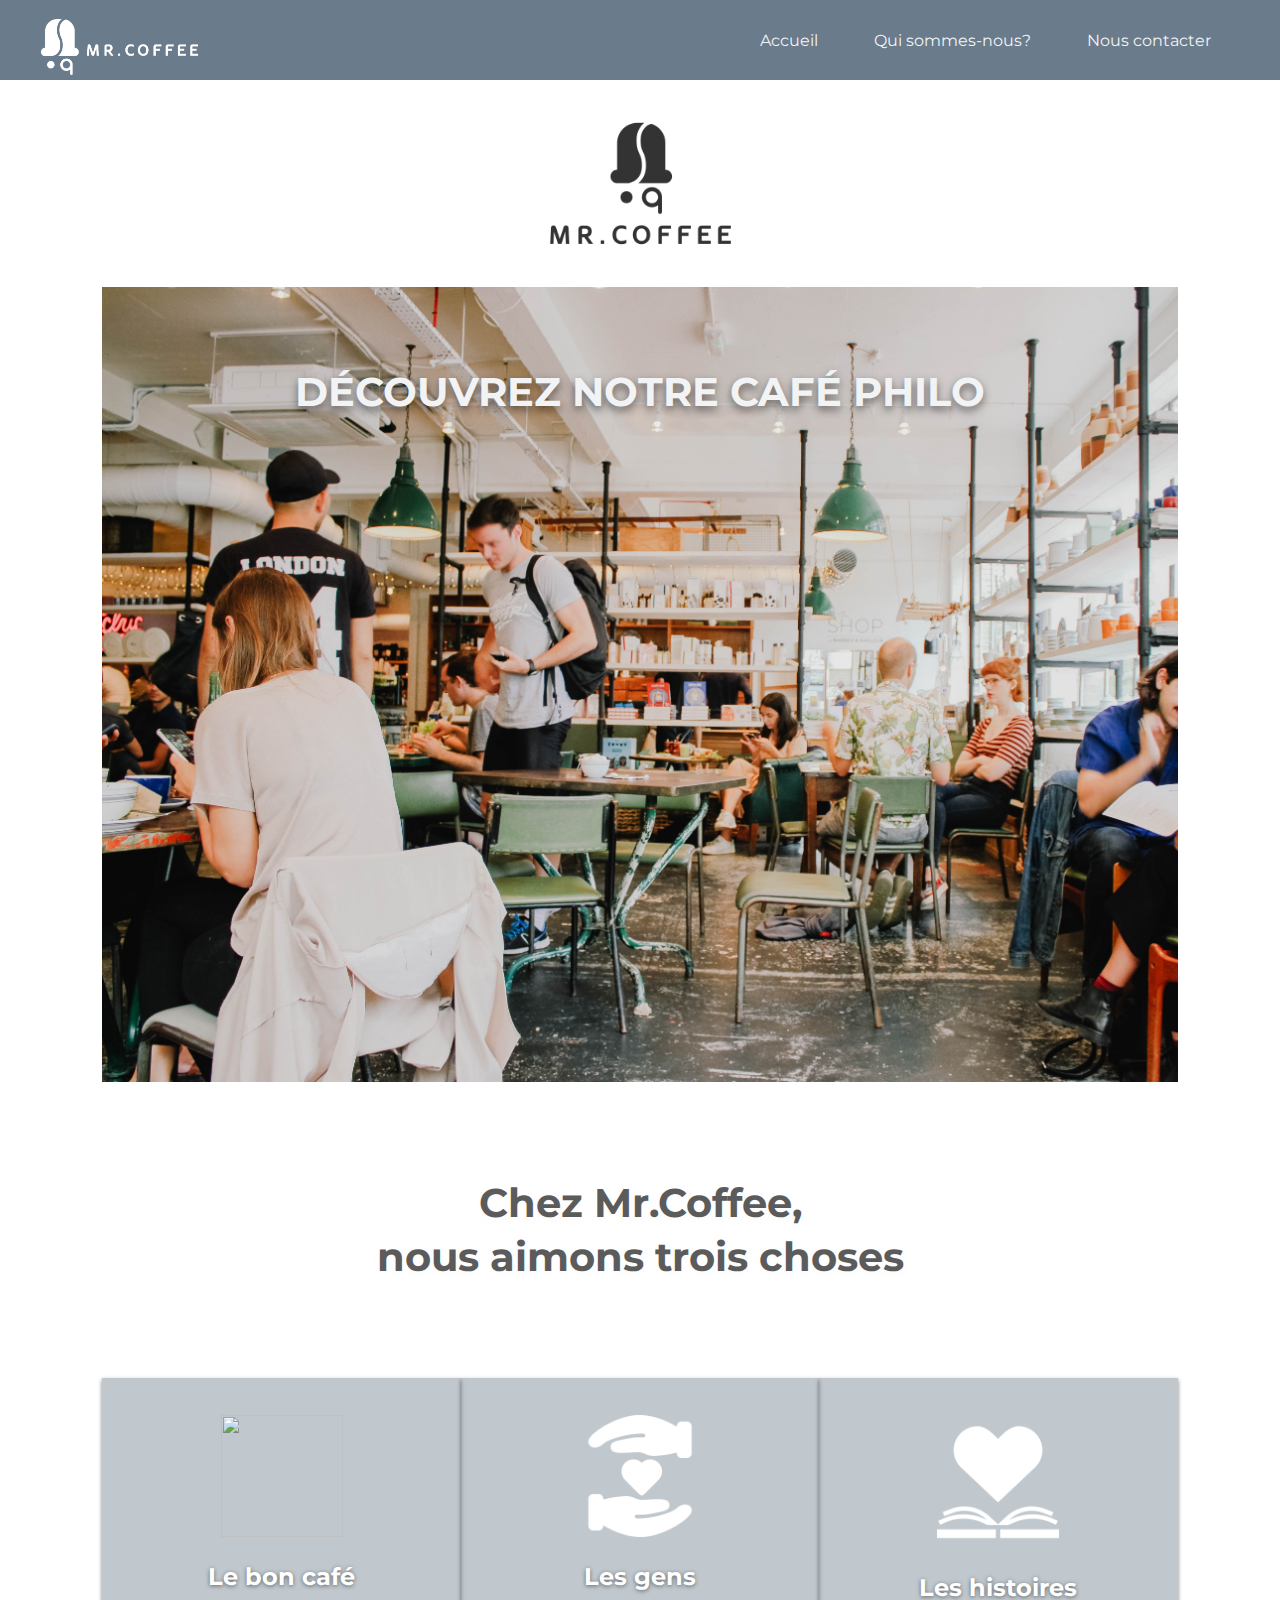
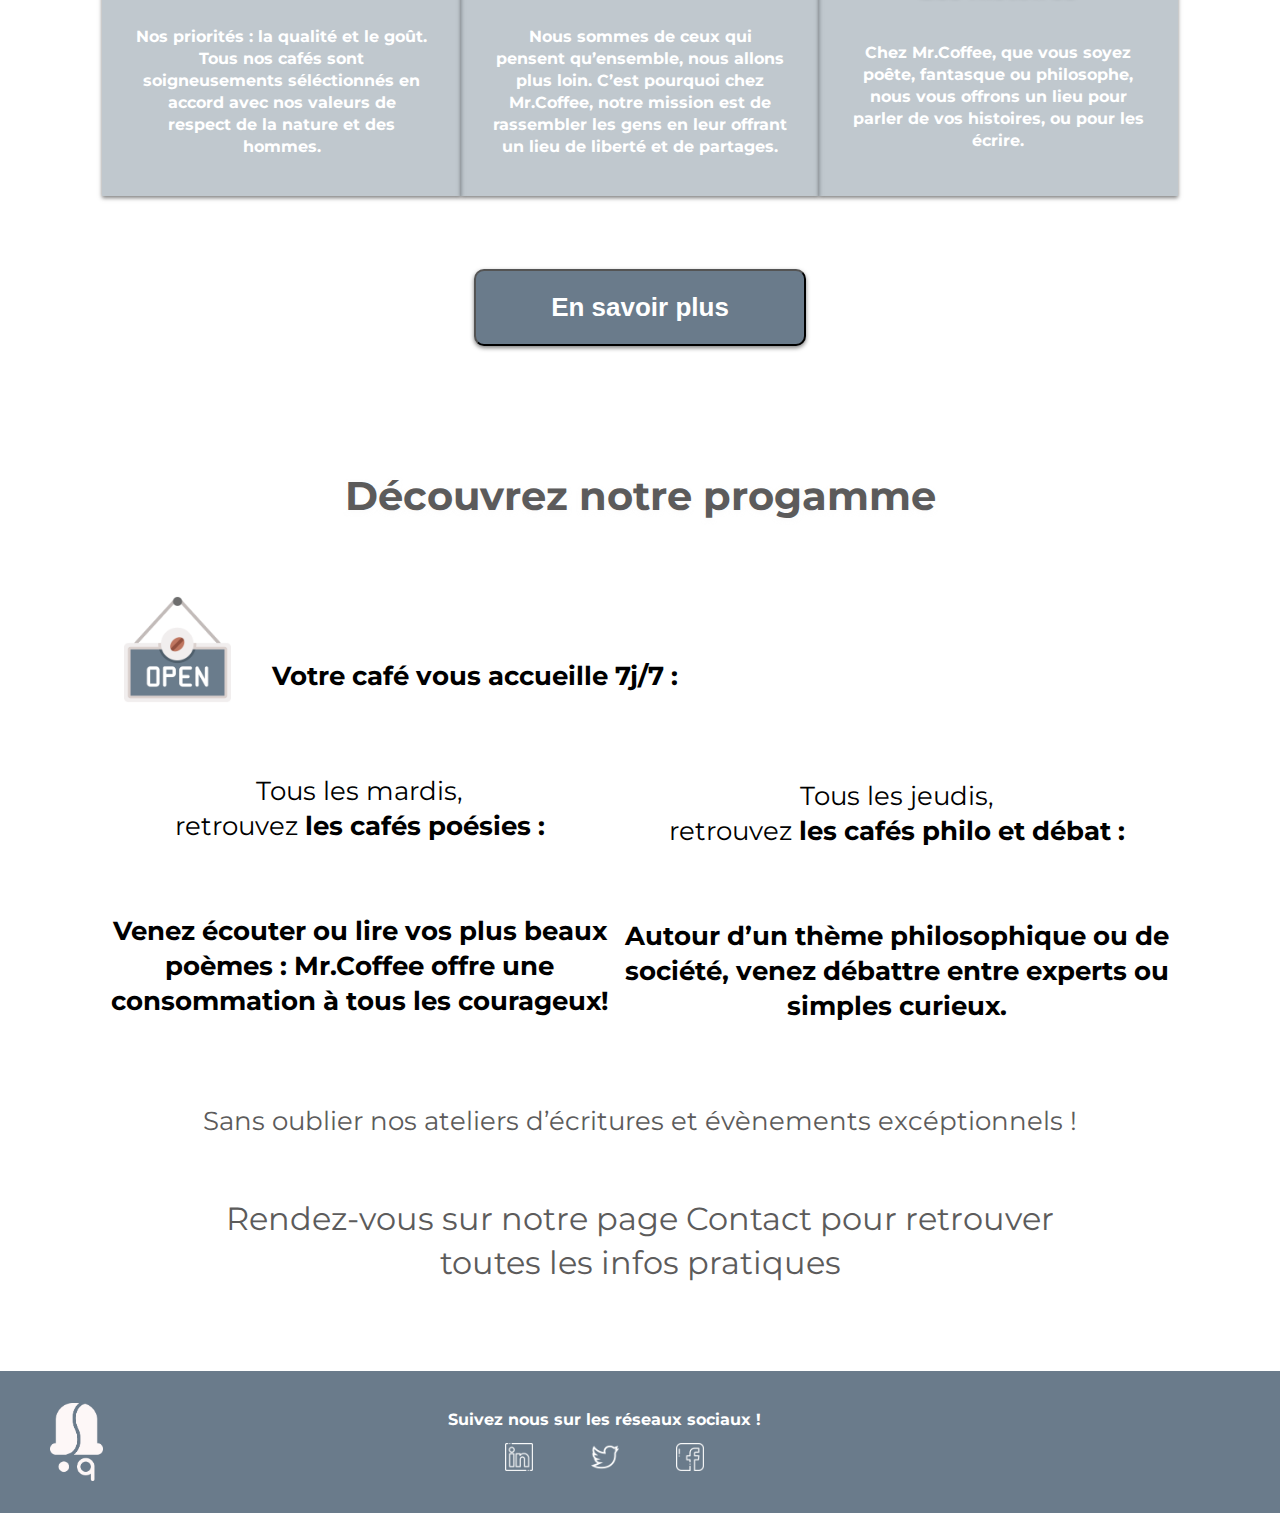
==== index.html @ 5530988a "Project_1_1" ====
<!DOCTYPE html>
<html lang="en">

<head>
    <meta charset="UTF-8">
    <meta http-equiv="X-UA-Compatible" content="IE=edge">
    <meta name="viewport" content="width=device-width, initial-scale=1.0">
    <title>Document</title>
    <link rel="preconnect" href="https://fonts.gstatic.com">
    <link rel="preconnect" href="https://fonts.gstatic.com">
    <link href="https://fonts.googleapis.com/css2?family=Montserrat:wght@400;700&display=swap" rel="stylesheet">
    <link rel="stylesheet" href="application.css">
</head>

<body>
    <header>
        <div class="container-header">
            <img src="./assets/full_logo_white.png" alt="" srcset="">
            <nav class="menu_nav">
                <a href="#">Accueil</a>
                <a href="#">Qui sommes-nous?</a>
                <a href="#">Nous contacter</a>
            </nav>
        </div>
    </header>
    <main id="main">
        <section id="logo_main">
            <img src="./assets/logo_mrcoffee.png" alt="" srcset="">
        </section>

        <section id="main_photo">
            <p>DÉCOUVREZ NOTRE CAFÉ PHILO</p>
        </section>

        <section id="parag1">
            <p>Chez Mr.Coffee,<br>nous aimons trois choses</p>
        </section>

        <section id="cards-container">
            <!-- <div class="cards"> -->
            <div class="card-item">
                <img src="assets/icon_café.png" alt="" srcset="">
                <h1>Le bon café</h1>
                <p>Nos priorités : la qualité et le goût. Tous nos cafés sont soigneusements séléctionnés en accord
                    avec
                    nos valeurs de respect de la nature et des hommes.</p>
            </div>
            <div class="card-item">
                <img src="assets/icon_gens.png" alt="" srcset="">
                <h1>Les gens</h1>
                <p>Nous sommes de ceux qui pensent qu’ensemble, nous allons plus loin. C’est pourquoi chez
                    Mr.Coffee,
                    notre mission est de rassembler les gens en leur offrant un lieu de liberté et de partages.</p>
            </div>
            <div class="card-item">
                <img src="assets/icon_histoires.png" alt="" srcset="">
                <h1>Les histoires</h1>
                <p>Chez Mr.Coffee, que vous soyez poête, fantasque ou philosophe, nous vous offrons un lieu pour
                    parler de vos histoires, ou pour les écrire.</p>
            </div>
        </section>

        <section id="button">
            <button>En savoir plus</button>

        </section>
        <section id="parag2">
            <p>Découvrez notre progamme</p>
        </section>

        <section id="parag3">
            <img src="assets/icon_open.png" alt="" srcset="">
            <p>Votre café vous accueille 7j/7 :</p>
        </section>

        <section id="two_cards">
            <div class="left-item">
                <p>
                    Tous les mardis,<br>
                    retrouvez <strong>les cafés poésies :</strong><br> <br> <br>
                    <strong> Venez écouter ou lire vos plus beaux<br>
                        poèmes : Mr.Coffee offre une <br>
                        consommation à tous les courageux!</strong>
                </p>

            </div>
            <div class="right-item">
                <p>
                    Tous les jeudis,<br>
                    retrouvez <strong> les cafés philo et débat :</strong><br><br> <br>
                    <strong> Autour d’un thème philosophique ou de<br>
                        société, venez débattre entre experts ou<br>
                        simples curieux.</strong>
                </p>
            </div>

        </section>
        <section id="parag4">
            <p>Sans oublier nos ateliers d’écritures et évènements excéptionnels !</p>
        </section>

        <section id="parag5">
            <p>Rendez-vous sur notre page Contact pour retrouver<br>toutes les infos pratiques</p>
        </section>

    </main>

    <footer>
        <div class="footer-container">
            <img src="./assets/logo_blanc.png" alt="" srcset="">
            <div class="social">
                <h6>Suivez nous sur les réseaux sociaux !</h6>
                <div class="social-icons">
                    <img src="assets/logo_linkedin.png" alt="" srcset="">
                    <img src="assets/logo_twitter.png" alt="" srcset="">
                    <img src="assets/logo_facebook.png" alt="" srcset="">
                </div>
            </div>
        </div>
    </footer>

</body>

</html>
---- application.css ----
*,
*:after,
*:before {
    box-sizing: border-box;
}

body {
    background: F5F5F5;
    font-family: 'Montserrat', sans-serif;
    padding: 0;
    margin: 0;
}

.container-header {
    height: 80px;
    width: 100%;
    background: #6A7B8B;
    left: 0;
    right: 0;
    display: flex;
    align-items: center;
    justify-content: space-between;
}

.container-header img {
    width: 157px;
    height: 56px;
    margin-top: 13px;
    margin-left: 41px;
}

.container-header  .menu_nav {
    margin-right: 41px;
    display: flex;
    justify-content: space-evenly;
}

.menu_nav a {
    margin: 1.75rem;
    font-weight: normal;
    color: #F1F3F5;
    display: inline;
    text-decoration: none;
}

main {
    padding-right: 8%;
    padding-left: 8%;
    padding: 0 auto;
    margin: 0 auto;
    display: flex;
    flex-direction: column;
}

#logo_main {
    display: flex;
	justify-content: center;
}


main #logo_main img {
    width: 207px;
    height: 207px;
    top: 10%;
    left: 50%;
}

@media screen and (max-width: 480px) 
{
    main #logo_main img {
        width: 150px;
        height: 150px;
    }
}

#main_photo {
    max-width: 100%;
    background-image: url(./assets/mr_coffee_salle.jpg);  
    background-size: cover; 
    height: 795px;    
}

#main_photo p {
    font-size: 40px;
    font-style: normal;
    font-weight: 700;
    margin: 80px;
    text-align: center;
    color: #F1F3F5;
    text-shadow: 0px 4px 8px rgba(0, 0, 0, 0.5);
}


@media screen and (max-width: 770px) 
{
    .container-header img {
        display: none;
    }
    .container-header  .menu_nav {
        display: flex;
        justify-content: center;
        margin: 0%;
    }
    .container-header {
        display: flex;
        align-items: center;
        justify-content: center;
    }

}

@media screen and (max-width: 470px) 
{
    .container-header img {
        display: none;
    }
    .container-header  .menu_nav {

        display: flex;
        justify-content: center;
    }
    .container-header {
        display: flex;
        align-items: center;
        justify-content: center;
    }
    .menu_nav a {
        margin: 0.75rem;
        font-size: 14px;
        font-weight: 400;
        display: inline;
        text-decoration: none;
    }

    #main_photo p {
        font-size: 30px;
        font-style: normal;
        font-weight: 700;
        margin: 80px;
    }

    #parag1 {
        margin: 1%;
        text-align: center;
        font-size: 26px;
        font-weight: bold;
    }


}



#contact_h1 h1 {
    font-size: 40px;
    line-height: 54px;
    text-align: center;
}

#adress p {
    font-size: 26px;
    line-height: 35px;
    color: #5C5B5B;
}

@media screen and (max-width: 480px) 
{
    #contact_h1 h1 {
        font-size: 20px;
        line-height: 34px;
    }
    
    #adress p {
        font-size: 18px;
        line-height: 25px;
    }
}

#adress img {
    max-width: 100%;
    margin-top: 7%;
    margin-bottom: 7%;
}

#posts {
    color: #5C5B5B;
}

#posts h1 {
    font-size: 40px;
    line-height: 54px;
}

#posts p {
    font-size: 24px;
    line-height: 33px;
}

.article {
    display: flex;
    flex-direction: column;
    text-align: left;
}

#post1 {
    margin-top: 2%;
    margin-bottom: 10%;
    display: flex;
    flex-direction: row-reverse;
	justify-content: space-between;
}
#post1 .article {
    padding-top: 5%;
}

#post1 img {
    width: 505px;
    margin-left: 10%;
}


#post2 img {
    width: 535px;
    margin-right: 7%;
}

#post2 {
    margin-bottom: 10%;
    display: flex;
    flex-direction: row;
	justify-content: space-between;
}

#post2 h1 {
    margin-top: 1%;
}

@media screen and (max-width: 1550px) 
{
    #posts h1 {
        font-size: 32px;
        line-height: 44px;
    }
    
    #posts p {
        font-size: 18px;
        line-height: 26px;
    }
    #post1 img {
        width: 405px;
    }
    
    
    #post2 img {
        width: 435px;
    }

}

@media screen and (max-width: 1220px) {
    #posts h1 {
        font-size: 32px;
        line-height: 24px;
    }
    
    #posts p {
        font-size: 18px;
        line-height: 24px;
    }
    #post1 img {
        max-height: 100%;
    }
    
    
    #post2 img {
        max-height: 100%;
    }

}

@media screen and (max-width: 1000px) {
    #posts h1 {
        font-size: 22px;
        line-height: 20px;
    }
    
    #posts p {
        font-size: 14px;
        line-height: 20px;
    }
    #post1 img {
        height: 420px;
    }
    
    
    #post2 img {
        width: 340px;
    }

}

#parag1 {
    margin: 5%;
    text-align: center;
    font-size: 40px;
    font-weight: 700;
    color: #5C5B5B;
    line-height: 54px;
    text-shadow: 0px 2px 4px rgba(248, 248, 248, 0.5);
}

 #cards-container {
	display: flex;
    flex-direction: row;
	justify-content: space-between;
	text-align: center;

}

.card-item {
    color: #FFFFFF;
    width: 386px;
    height: 418px;
    padding: 2%;
    background: rgba(106, 123, 139, 0.420127);
    box-shadow: 0px 2px 4px rgba(0, 0, 0, 0.5);
    display: flex;
    flex-direction: column;
    justify-content: space-evenly;
    align-items: center;
}

.card-item img {
    width: 122px;
    height: 122px;
    margin-top: 10px;
}

.card-item p {
    font-size: 16px;
    font-weight: bold;
    line-height: 22px;
    margin: 10px;
}

.card-item h1 {
    font-weight: bold;
    font-size: 24px;
    line-height: 33px;
    text-align: center;
    text-shadow: 0px 1px 4px rgba(0, 0, 0, 0.5);
}

@media screen and (max-width: 950px) 
{
    #cards-container {
        display: flex;
        flex-direction: column;
	    justify-content: space-between;
	    text-align: center;
    }
    .card-item {
        width: 100%;
        height: 20%;
        padding: 2%;
        margin-top: 3%;
        display: flex;
        flex-direction: row;
        justify-content: space-evenly;
        align-items: center;
    }
    .card-item p {
        margin: 0 10px 0 3% ;
        font-size: 16px;
        font-weight: normal;
        line-height: 22px;
    }
    .card-item h1 {
        text-align: left;
        margin-left: 6%;
        font-weight: normal;
        font-size: 24px;
    }
    .card-item img {
        width: 102px;
        height: 102px;
        margin-top: 10px;
    }
}

#button {
    display: flex;
	justify-content: center;
    padding: 5%;
}

button {
    margin: 2%;
    background-color: #6A7B8B;
    box-shadow: 0px 2px 4px rgba(0, 0, 0, 0.5);
    border-radius: 10px;
    width: 332px;
    height: 77px;
    left: 549px;
    top: 1861px;
    font-size: 26px;
    font-weight: 700;
    line-height: 35px;
    text-align: center;
    color: #FFFFFF;
}

#parag2 {
    margin: 1%;
    text-align: center;
    font-size: 40px;
    font-weight: bold;
    color: #5C5B5B;
    line-height: 54px;
    text-shadow: 0px 2px 4px rgba(248, 248, 248, 0.5);
}

@media screen and (max-width: 475px)  {
    #parag1 {
        font-size: 30px;
        line-height: 34px;
    }
    
    #parag2 {
        font-size: 30px;
        line-height: 34px;
    }

}

#parag3 {
    margin: 2%;
    display: flex;
	justify-content: flex-start;
    align-items: flex-end;
}

#parag3 p {
    font-size: 26px;
    font-weight: bold;
    margin-bottom: 1%;
    margin-left: 4%;
}

#parag3 img {
    width: 107px;
    height: 107px;
}

#two_cards {
    display: flex;
	justify-content: space-around;
	text-align: center;
	flex-wrap: wrap;
    text-align: center;
    font-size: 26px;
    line-height: 35px;
}

#two_cards p {
    margin-top: 10%;
    margin-bottom: 10%;
}



#parag4 {
    text-align: center;
    font-size: 26px;
    line-height: 35px;
    color: #5C5B5B;
}

#parag5 {
    text-align: center;
    font-size: 32px;
    line-height: 44px;
    color: #5C5B5B;
    margin-bottom: 5%;
}

footer {
    left: 0%;
    bottom: 0%;
}

.footer-container {
    height: 142px;
    width: 100%;
    background: #6A7B8B;
    display: flex;
    align-items: center;
}

.footer-container img{
    width: 53px;
    height: 78px;
    margin-left: 50px;
}
.social {
    padding-left: 35%;
    position: absolute;
    display: flex;
    flex-direction: column;
	justify-content: center;
}
.social-icons {
    display: flex;
    flex-direction: row;
	justify-content: space-evenly;
    align-items: center;
}

.social-icons img{
    width: 28px;
    height: 28px;
    margin: 5px 0px 5px 0px;
}

.social h6 {
    font-size: 16px;
    font-weight: bold;
    line-height: 16px;
    color: #FFFFFF;
    align-content: center;
    margin: 5px 0px 10px 0px;
}

@media screen and (max-width: 475px) 
{
    #two_cards {
        font-size: 20px;
        line-height: 25px;
    }

    #parag4 {
        font-size: 20px;
        line-height: 25px;
    }
    
    #parag5 {
        font-size: 22px;
        line-height: 24px;
    }

    .footer-container > img{
        display: none;
    }

    .footer-container {
        height: 100px;
    }

    .social {
        padding-left: 20%;
    }
    .social h6 {
        font-size: 12px;
        font-weight: normal;
    }
}
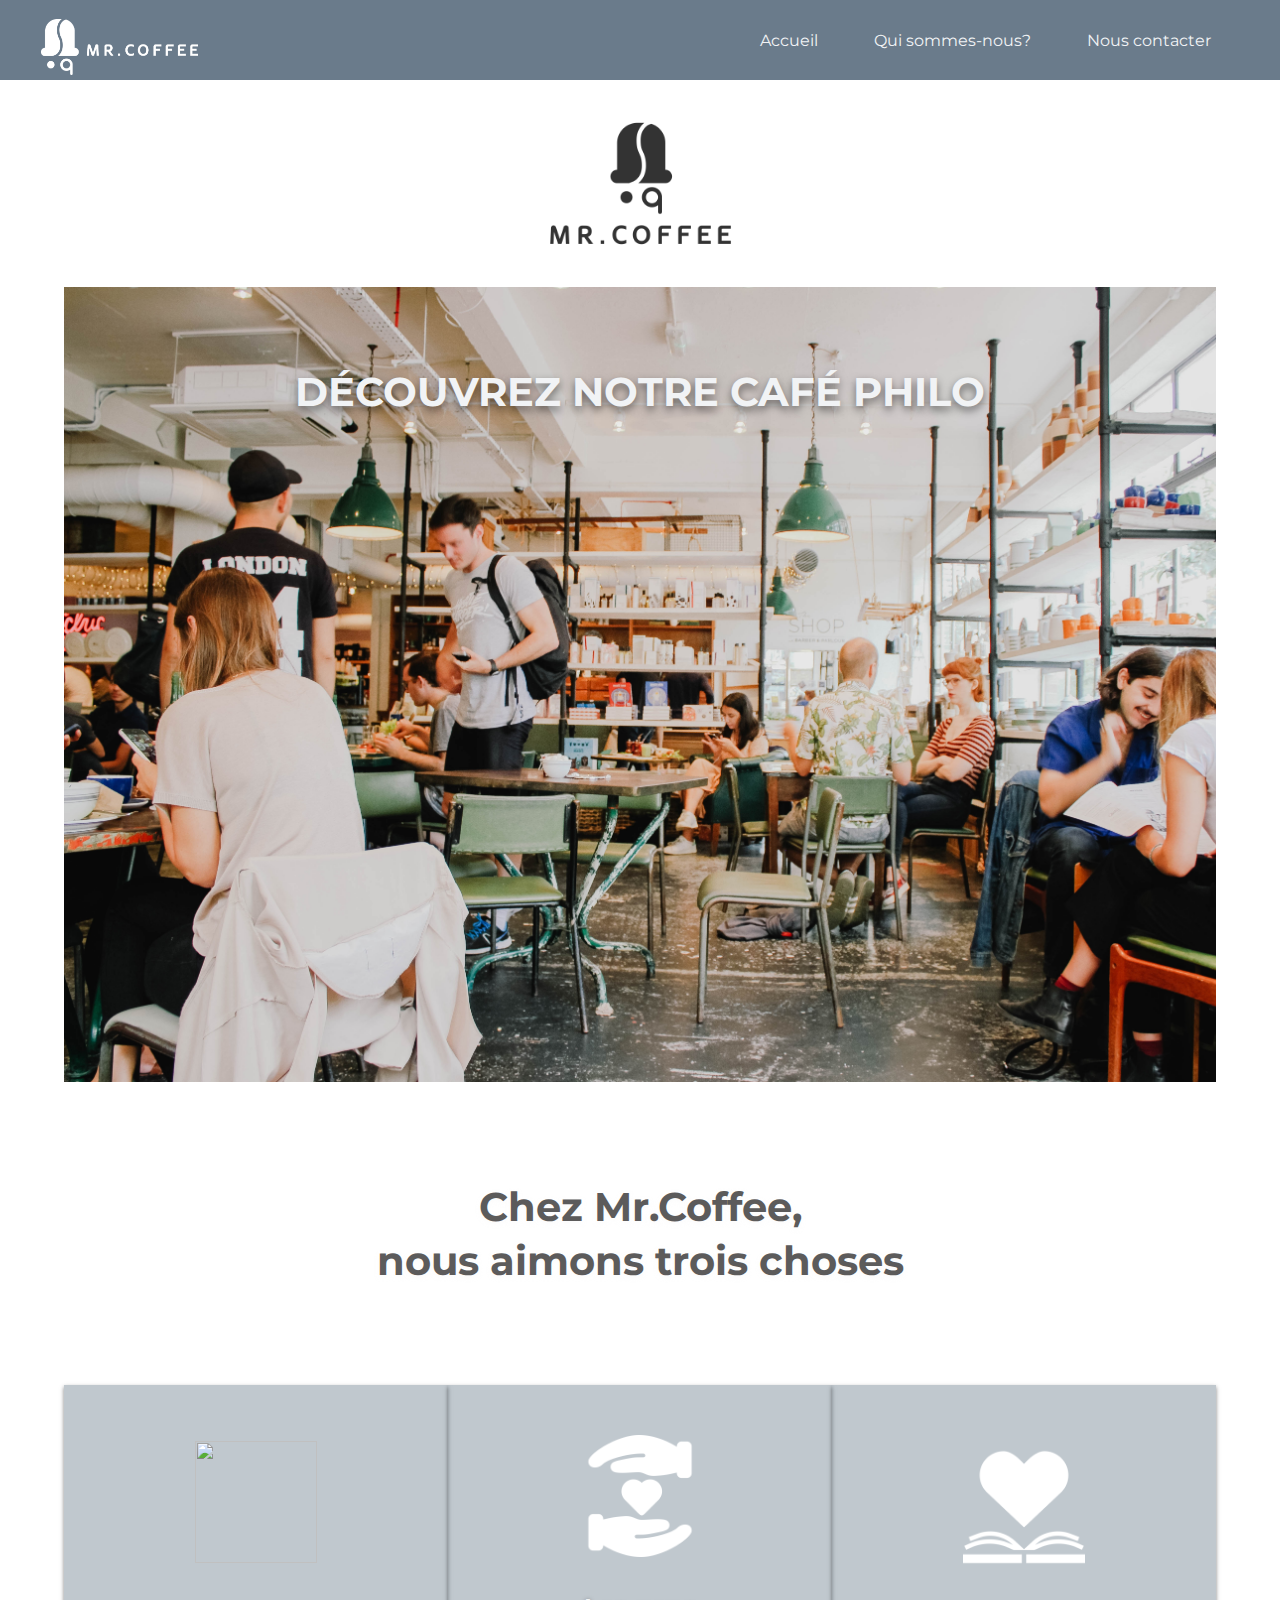
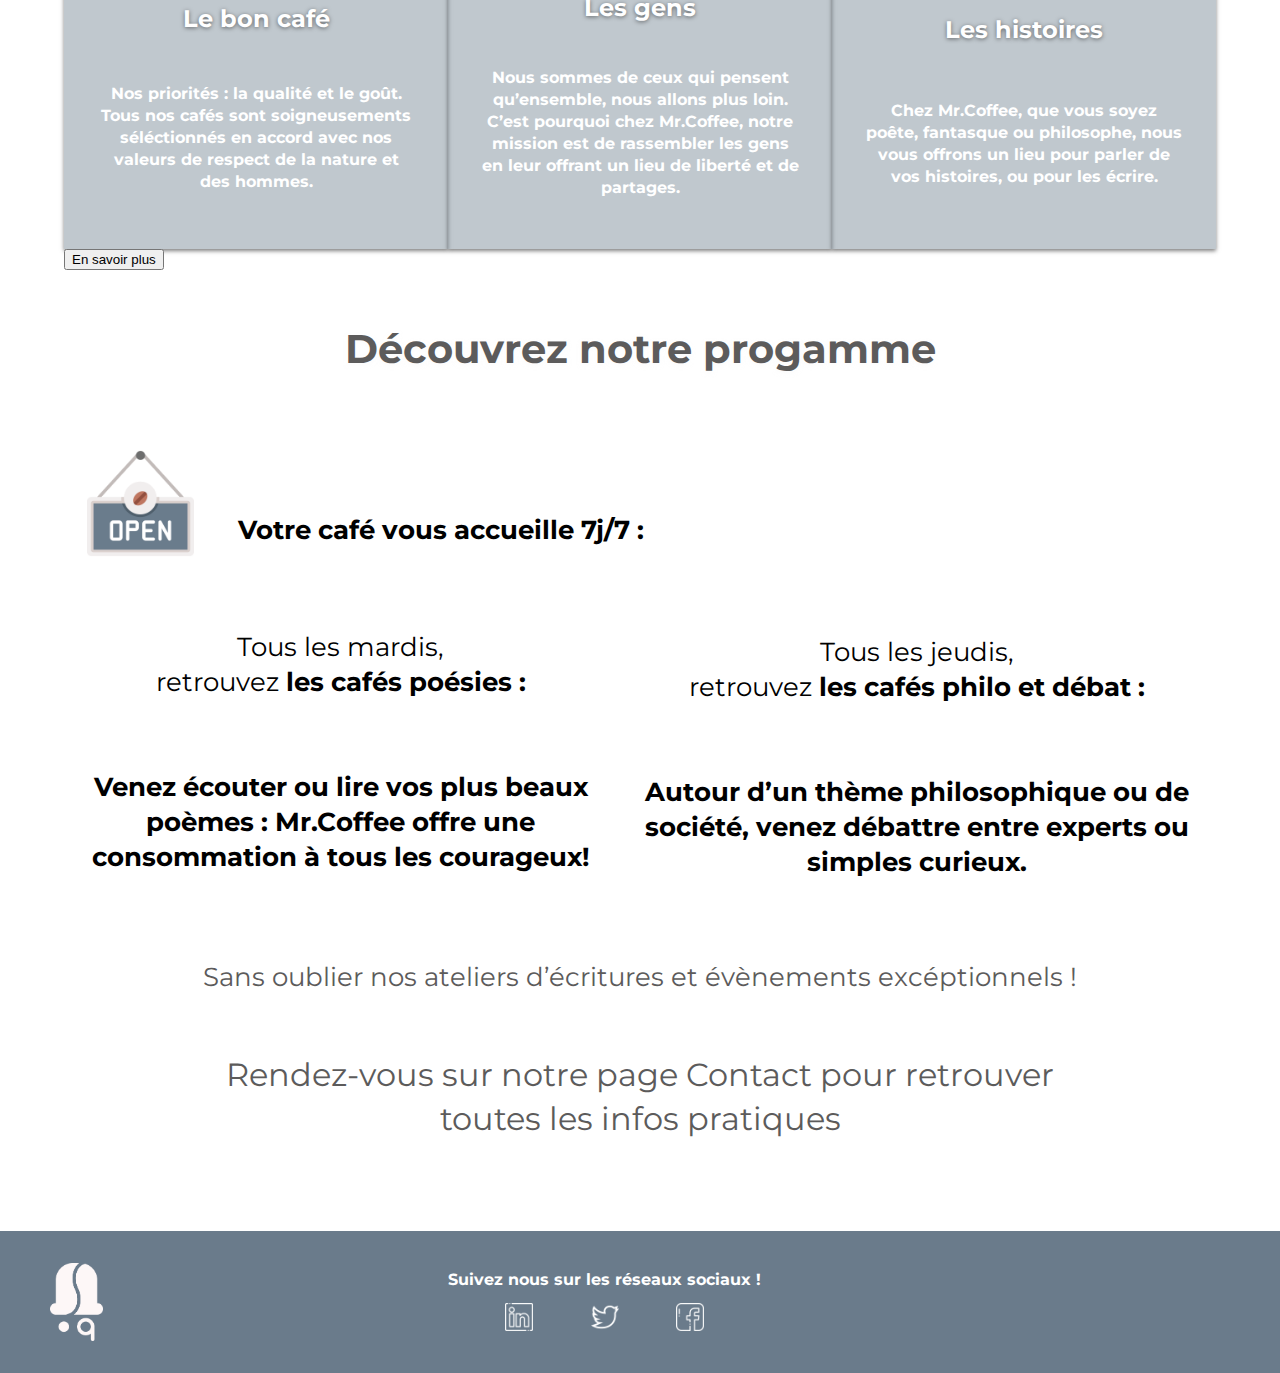
==== commit bc8c3453: "Project_2" ====
--- a/index.html
+++ b/index.html
@@ -5,8 +5,7 @@
     <meta charset="UTF-8">
     <meta http-equiv="X-UA-Compatible" content="IE=edge">
     <meta name="viewport" content="width=device-width, initial-scale=1.0">
-    <title>Document</title>
-    <link rel="preconnect" href="https://fonts.gstatic.com">
+    <title>MRCOFFEE</title>
     <link rel="preconnect" href="https://fonts.gstatic.com">
     <link href="https://fonts.googleapis.com/css2?family=Montserrat:wght@400;700&display=swap" rel="stylesheet">
     <link rel="stylesheet" href="application.css">
@@ -17,9 +16,9 @@
         <div class="container-header">
             <img src="./assets/full_logo_white.png" alt="" srcset="">
             <nav class="menu_nav">
-                <a href="#">Accueil</a>
-                <a href="#">Qui sommes-nous?</a>
-                <a href="#">Nous contacter</a>
+                <a href="/index.html">Accueil</a>
+                <a href="/about.html">Qui sommes-nous?</a>
+                <a href="/contact.html">Nous contacter</a>
             </nav>
         </div>
     </header>
--- a/application.css
+++ b/application.css
@@ -1,8 +1,7 @@
-
 *,
 *:after,
 *:before {
-    box-sizing: border-box;
+    box-sizing:inherit;
 }
 
 body {
@@ -45,8 +44,17 @@
 }
 
 main {
-    padding-right: 8%;
-    padding-left: 8%;
+    padding-right: 5%;
+    padding-left: 5%;
+    padding: 0 auto;
+    margin: 0 auto;
+    display: flex;
+    flex-direction: column;
+}
+
+#main-contacts {
+    padding-right: 15%;
+    padding-left: 20%;
     padding: 0 auto;
     margin: 0 auto;
     display: flex;
@@ -116,7 +124,6 @@
         display: none;
     }
     .container-header  .menu_nav {
-
         display: flex;
         justify-content: center;
     }
@@ -150,12 +157,118 @@
 
 }
 
+#form_container h1 {
+    font-size: 30px;
+    line-height: 54px;
+    text-align: center;
+    color: #5C5B5B;
+}
+
+form {
+    font-size: 18px;
+    line-height: 35px;
+    color: #5C5B5B;
+}
+
+form input {
+    background: rgba(106, 123, 139, 0.35);
+    border: none;
+    width: 100%;
+    height: 58px;
+    margin-bottom: 3%;
+}
+
+textarea::placeholder {
+    color: white;
+    padding-left: 10px; 
+    padding-top: 5px;
+    vertical-align: top;
+    resize: none;
+  }
+
+#text {
+    font-size: 16px;
+    font-weight: bold;
+    height: 130px;
+    text-align: left;
+    background: rgba(106, 123, 139, 0.35);
+    border: none;
+    width: 100%;
+    margin-bottom: 3%;
+    padding-top: 1.5%;
+}
+
+.sub-button {
+    display: flex;
+    justify-content: center;
+}
+
+#submit {
+    width: 282px;
+    height: 67px;
+    color: white;
+    font-size: 20px;
+    background: #6A7B8B;
+    box-shadow: 0px 2px 4px rgba(0, 0, 0, 0.5);
+    border-radius: 10px;
+}
+
+#popup-container {
+    width: 100vw;
+    height: 608px;
+    top: 40%;
+    display: none;
+    justify-content: center;
+    position: fixed;
+    z-index: 1;
+}
+
+.popup {
+    max-width: 700px;
+    background: #FCFCFC;
+    border: 1px solid #979797;
+    position: fixed;
+    background: #FCFCFC;
+    opacity: 1;
+
+}
+.popup-but {
+    display: flex;
+    justify-content: center;
+}
+
+#popup-button {
+    width: 282px;
+    height: 67px;
+    color: white;
+    font-size: 20px;
+    background: #6A7B8B;
+    box-shadow: 0px 2px 4px rgba(0, 0, 0, 0.5);
+    border-radius: 10px;
+    border: none;
+}
+
+.popup img {
+    width: 93px;
+    height: 137px;
+}
+
+#popup-message {
+    color: #5C5B5B;
+    margin: 10% 20% 10% 20%;
+    text-align: center;
+    display: flex;
+    flex-direction: column;
+    justify-content: center;
+}
 
 
 #contact_h1 h1 {
-    font-size: 40px;
+    font-size: 30px;
     line-height: 54px;
     text-align: center;
+    color: #5C5B5B;
+
 }
 
 #adress p {
@@ -389,13 +502,13 @@
     }
 }
 
-#button {
+#button_1 {
     display: flex;
 	justify-content: center;
     padding: 5%;
 }
 
-button {
+#button_2 {
     margin: 2%;
     background-color: #6A7B8B;
     box-shadow: 0px 2px 4px rgba(0, 0, 0, 0.5);
@@ -409,6 +522,7 @@
     line-height: 35px;
     text-align: center;
     color: #FFFFFF;
+    border: none;
 }
 
 #parag2 {
@@ -484,6 +598,11 @@
     color: #5C5B5B;
     margin-bottom: 5%;
 }
+
+#submitted {
+    opacity: 0.4;
+}
+
 
 footer {
     left: 0%;
@@ -570,3 +689,4 @@
 
 
 
+
